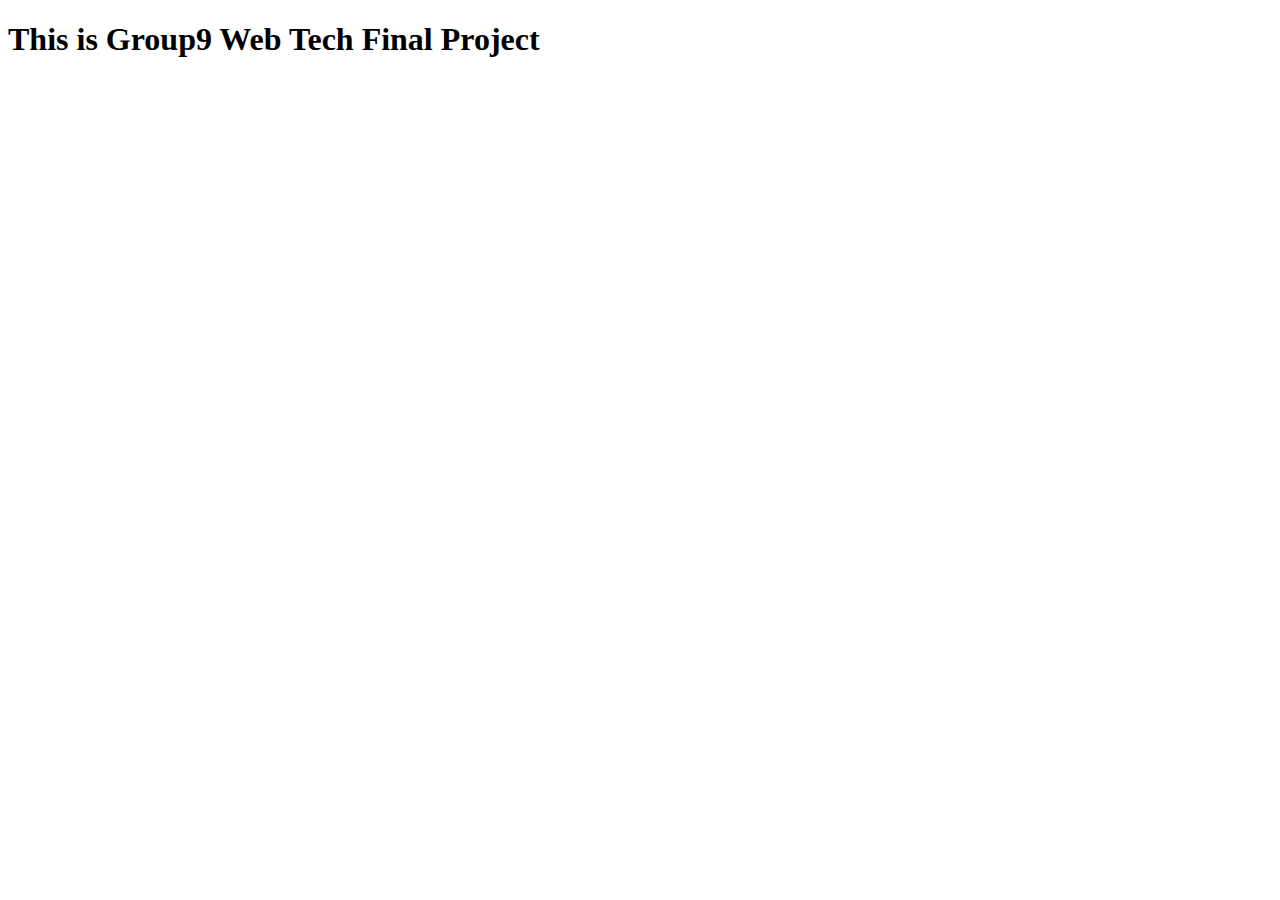
==== index.html @ 88959cd0 "test commit" ====
<!DOCTYPE html>
<html lang="en">
<head>
    <meta charset="UTF-8">
    <meta http-equiv="X-UA-Compatible" content="IE=edge">
    <meta name="viewport" content="width=device-width, initial-scale=1.0">
    <title>Document</title>
</head>
<body>
    <h1>This is Group9 Web Tech Final Project</h1>
</body>
</html>
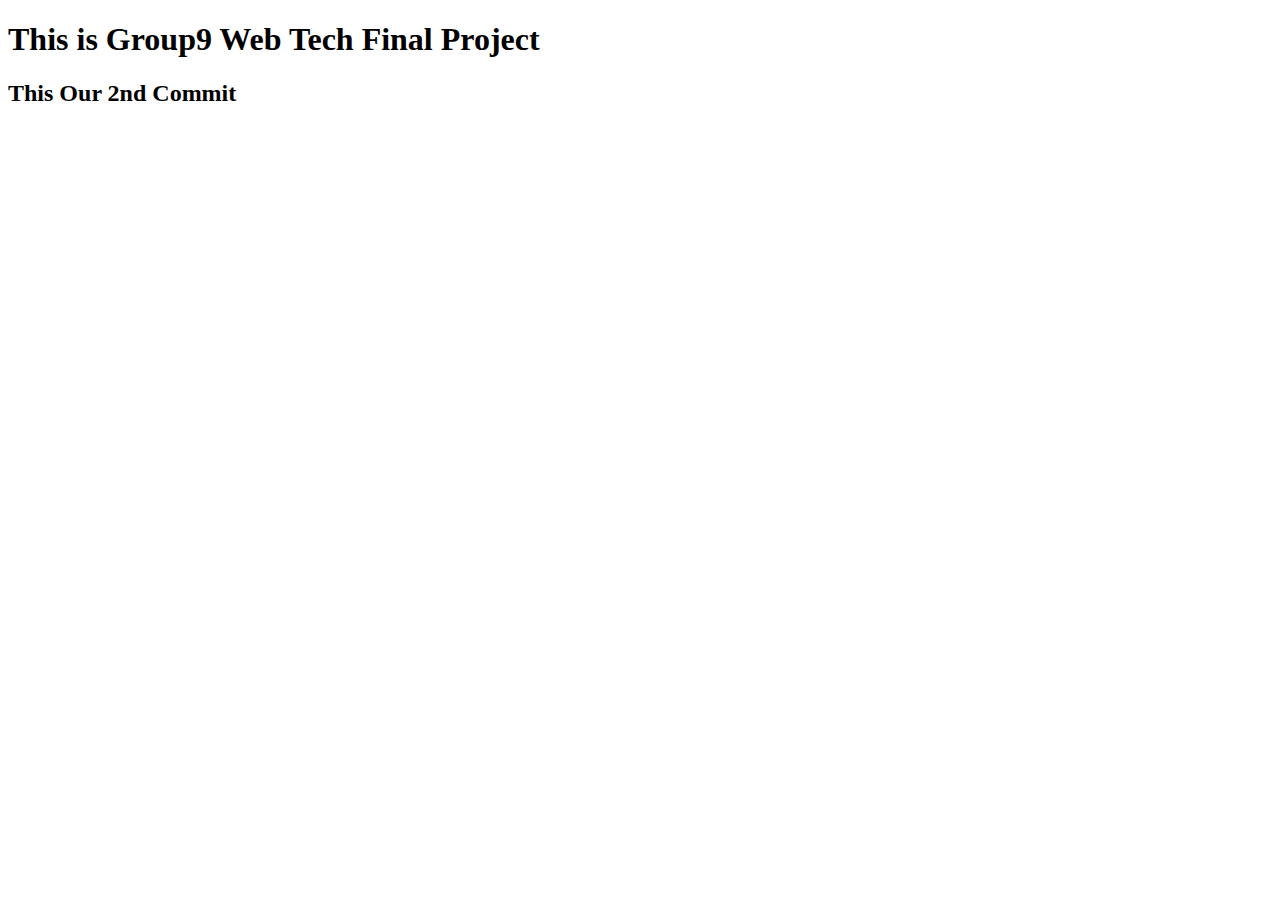
==== commit 55a4fb8f: "2nd commit" ====
--- a/index.html
+++ b/index.html
@@ -8,5 +8,6 @@
 </head>
 <body>
     <h1>This is Group9 Web Tech Final Project</h1>
+    <h2>This Our 2nd Commit</h2>
 </body>
 </html>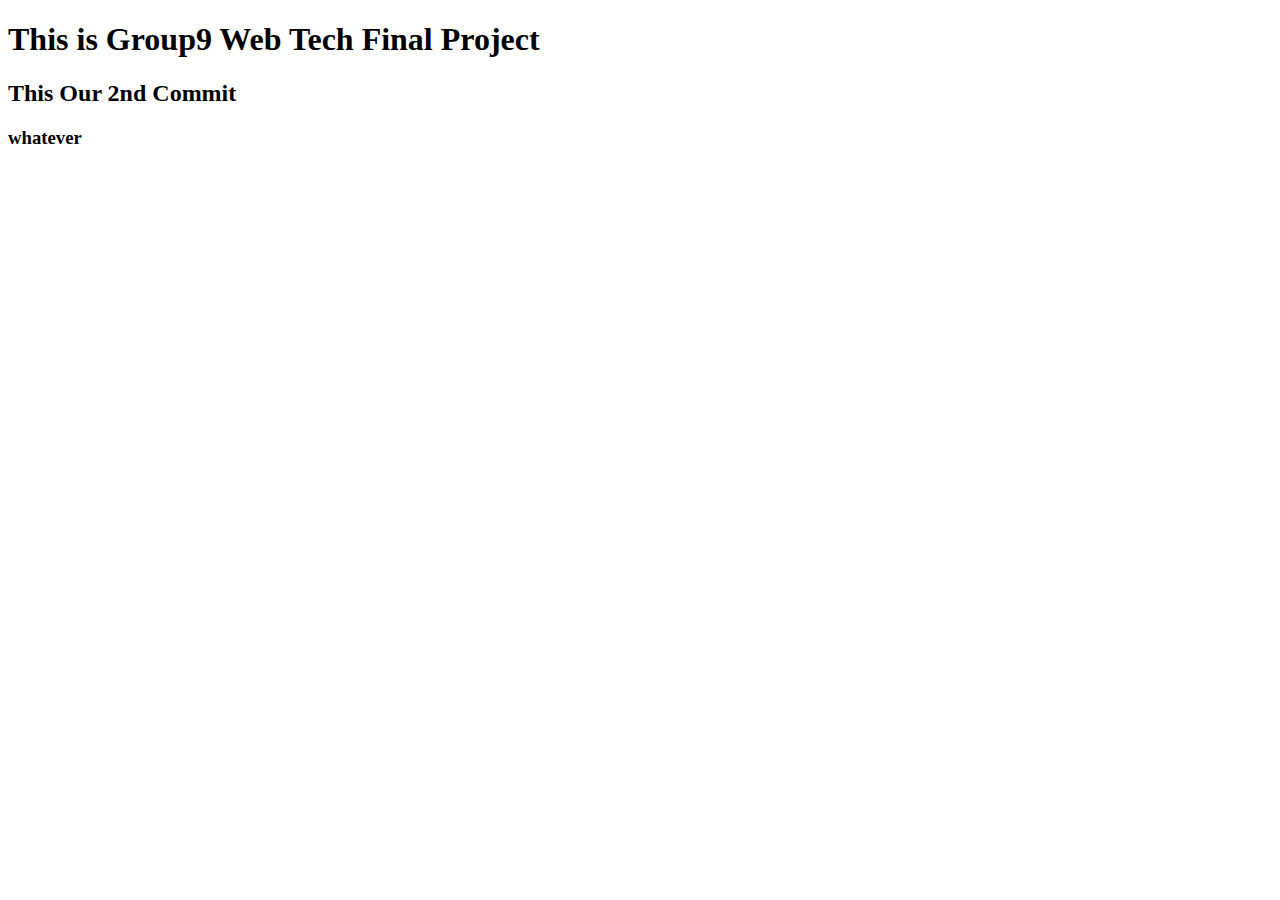
==== commit af01de10: "3rd commit" ====
--- a/index.html
+++ b/index.html
@@ -9,5 +9,6 @@
 <body>
     <h1>This is Group9 Web Tech Final Project</h1>
     <h2>This Our 2nd Commit</h2>
+    <h3>whatever</h3>
 </body>
 </html>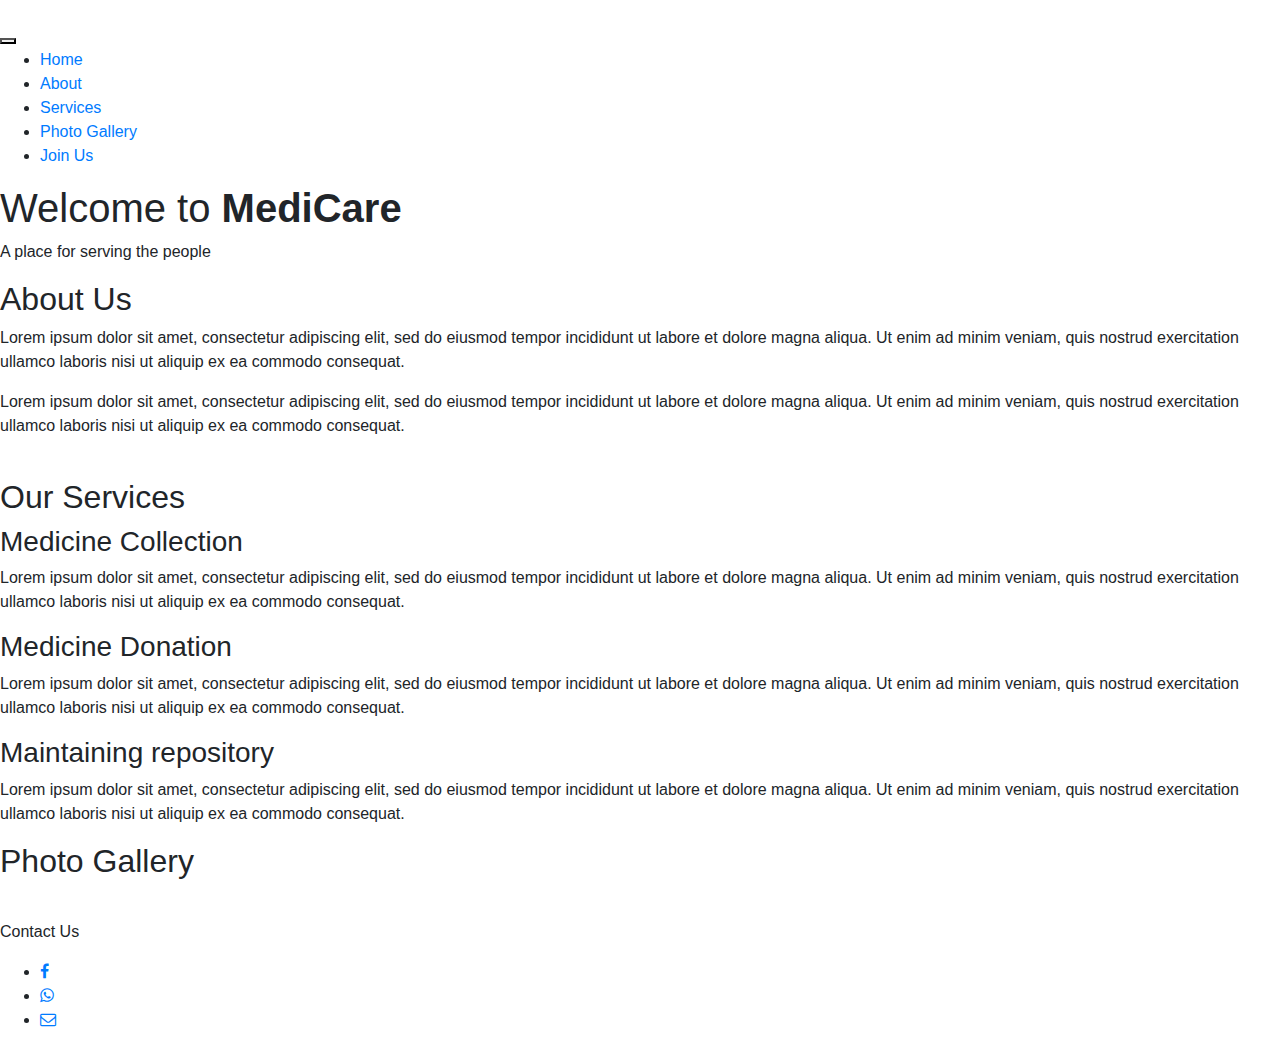
==== commit 8d236592: "Add files via upload" ====
--- a/index.html
+++ b/index.html
@@ -1,14 +1,167 @@
-<!DOCTYPE html>
-<html lang="en">
-<head>
-    <meta charset="UTF-8">
-    <meta http-equiv="X-UA-Compatible" content="IE=edge">
-    <meta name="viewport" content="width=device-width, initial-scale=1.0">
-    <title>Document</title>
-</head>
-<body>
-    <h1>This is Group9 Web Tech Final Project</h1>
-    <h2>This Our 2nd Commit</h2>
-    <h3>whatever</h3>
-</body>
-</html>+<!DOCTYPE html>
+<html lang="en">
+<head>
+    <meta charset="UTF-8">
+    <meta http-equiv="X-UA-Compatible" content="IE=edge">
+    <meta name="viewport" content="width=device-width, initial-scale=1.0">
+    <link rel="stylesheet" href="https://cdnjs.cloudflare.com/ajax/libs/font-awesome/4.7.0/css/font-awesome.min.css">
+    <link rel="stylesheet" href="https://cdn.jsdelivr.net/npm/bootstrap@4.6.1/dist/css/bootstrap.min.css">
+    <link rel="stylesheet" href="https://cdnjs.cloudflare.com/ajax/libs/normalize/7.0.0/normalize.min.css">
+    <link rel="stylesheet" href="https://cdnjs.cloudflare.com/ajax/libs/font-awesome/5.11.2/css/all.css" integrity="sha256-46qynGAkLSFpVbEBog43gvNhfrOj+BmwXdxFgVK/Kvc=" crossorigin="anonymous" />
+    <link rel="stylesheet" href="path/to/font-awesome/css/font-awesome.min.css">
+    <link href="//netdna.bootstrapcdn.com/twitter-bootstrap/2.3.2/css/bootstrap-combined.no-icons.min.css" rel="stylesheet">
+    <link href="//netdna.bootstrapcdn.com/font-awesome/3.2.1/css/font-awesome.css" rel="stylesheet">
+    <link rel="stylesheet" href="https://cdnjs.cloudflare.com/ajax/libs/font-awesome/4.7.0/css/font-awesome.min.css">
+    <link rel="stylesheet" href="styles.css">
+    <title>Document</title>
+</head>
+<body>
+  
+
+    <header>
+            <div class="logo">
+                <img src="image/logos.JPG" alt="">
+            </div>
+            <button class="nav-toggle" aria-label="toggle navigation">
+                <span class="hamburger"></span>
+            </button>
+            <nav class="nav">
+                <ul class="nav__list">
+                    <li class="nav__item"><a href="#" class="nav__link">Home</a></li>
+                    <li class="nav__item"><a href="#about" class="nav__link">About</a></li>
+                    <li class="nav__item"><a href="#services" class="nav__link">Services</a></li>
+                    <li class="nav__item"><a href="#pg" class="nav__link">Photo Gallery</a></li>
+                    <li class="nav__item"><a href="#join" class="nav__link">Join Us</a></li>
+
+                </ul>
+            </nav>
+    </header>
+    <section class="intro" id="home">
+            <h1 class="section__title section__title--intro">
+                Welcome to <strong>MediCare</strong>
+            </h1>
+            <p class="section__subtitle section__subtitle--intro">A place for serving the people</p>
+            
+            <!--<img src="image/logo-modified.png" alt="a logo" class="intro__img">-->
+    </section>
+
+
+    <!-- About us -->
+    <section class="about-us" id="about">
+           <h2 class="section__title section__title--about">About Us</h2>
+           <!--<p class="section__subtitle section__subtitle--about"></p>-->
+           
+           <div class="about-me__body">
+            <p>Lorem ipsum dolor sit amet, consectetur adipiscing elit, sed do eiusmod tempor incididunt ut labore et dolore magna aliqua. Ut enim ad minim veniam, quis nostrud exercitation ullamco laboris nisi ut aliquip ex ea commodo consequat.</p>
+            <p>Lorem ipsum dolor sit amet, consectetur adipiscing elit, sed do eiusmod tempor incididunt ut labore et dolore magna aliqua. Ut enim ad minim veniam, quis nostrud exercitation ullamco laboris nisi ut aliquip ex ea commodo consequat.</p>
+           </div>
+           
+           <img src="image/sa.jpg" alt="" class="about-us__img">
+    </section>
+
+
+
+    <section class="our-services" id="services">
+            <h2 class="section__title section__title--services">Our Services</h2>
+            <div class="services">
+                <div class="service">
+                    <h3>Medicine Collection</h3>
+                    <p>Lorem ipsum dolor sit amet, consectetur adipiscing elit, sed do eiusmod tempor incididunt ut labore et dolore magna aliqua. Ut enim ad minim veniam, quis nostrud exercitation ullamco laboris nisi ut aliquip ex ea commodo consequat.</p>
+                </div> <!-- / service -->
+                
+                <div class="service">
+                    <h3>Medicine Donation</h3>
+                    <p>Lorem ipsum dolor sit amet, consectetur adipiscing elit, sed do eiusmod tempor incididunt ut labore et dolore magna aliqua. Ut enim ad minim veniam, quis nostrud exercitation ullamco laboris nisi ut aliquip ex ea commodo consequat.</p>
+                </div> <!-- / service -->
+                
+                <div class="service">
+                    <h3>Maintaining repository</h3>
+                    <p>Lorem ipsum dolor sit amet, consectetur adipiscing elit, sed do eiusmod tempor incididunt ut labore et dolore magna aliqua. Ut enim ad minim veniam, quis nostrud exercitation ullamco laboris nisi ut aliquip ex ea commodo consequat.</p>
+                </div> <!-- / service -->
+            </div> <!-- / services -->
+    </section>
+
+<!-- Photo Gallery -->
+        <section class="photo-gallery" id="pg">
+            <h2 class="section__title section__title--gallery">Photo Gallery</h2>
+            <p class="section__subtitle"></p>
+            
+            <div class="photo">
+                <!-- photo item 01 -->
+                <a href="#" class="photo__item">
+                    <img src="image/i1.jpg" alt="" class="photo__img">
+                </a>
+                
+                <!-- photo item 02 -->
+                <a href="#" class="photo__item">
+                    <img src="image/i2.jpg" alt="" class="photo__img">
+                </a>
+                
+                <!--photo item 03 -->
+                <a href="#" class="photo__item">
+                    <img src="image/i1.jpg" alt="" class="photo__img">
+                </a>
+                
+                <!-- photo item 04 -->
+                <a href="#" class="photo__item">
+                    <img src="image/i1.jpg" alt="" class="photo__img">
+                </a>
+                
+                <!-- photo item 05 -->
+                <a href="#" class="photo__item">
+                    <img src="image/i2.jpg" alt="" class="photo__img">
+                </a>
+                
+                <!-- photo item 06 -->
+                <a href="#" class="photo__item">
+                    <img src="image/i1.jpg" alt="" class="photo__img">
+                </a>
+                
+               <!-- photo item 07 -->
+                <a href="#" class="photo__item">
+                    <img src="image/i1.jpg" alt="" class="photo__img">
+                </a>
+                
+                <!-- photo item 08 -->
+                <a href="#" class="photo__item">
+                    <img src="image/i2.jpg" alt="" class="photo__img">
+                </a>
+                
+                
+            </div>
+        </section>
+        
+        
+        <!-- Footer -->
+        <footer>
+            <!-- replace with your own email address -->
+            <!--<a href="mailto:servicesm618@gmail.com" class="footer__link">servicesm618@gmail.com</a>-->
+            <p class="footer__link" id="join">Contact Us</p>
+            <ul class="social-list">
+                <li class="social-list__item">
+                    <a class="social-list__link" href="https://www.facebook.com/MediCare-Services-103537492294372">
+                        <i class="fa fa-facebook-f" aria-hidden="true"></i>
+                    </a>
+                </li>
+                <li class="social-list__item">
+                    <a class="social-list__link" href="https://api.whatsapp.com/send?phone=+8801817648233">
+                        <i class="fa fa-whatsapp"></i>
+                    </a>
+                </li>
+                <li class="social-list__item">
+                    <a class="social-list__link" href="mailto:servicesm618@gmail.com">
+                        <i class="fa fa-envelope-o"></i>
+                    </a>
+                </li>
+                
+            </ul>
+        </footer>
+
+
+
+<script src="index.js"></script>
+<script src="https://cdn.jsdelivr.net/npm/jquery@3.5.1/dist/jquery.slim.min.js"></script>
+<script src="https://cdn.jsdelivr.net/npm/popper.js@1.16.1/dist/umd/popper.min.js"></script>
+<script src="https://cdn.jsdelivr.net/npm/bootstrap@4.6.1/dist/js/bootstrap.bundle.min.js"></script>
+
+</body>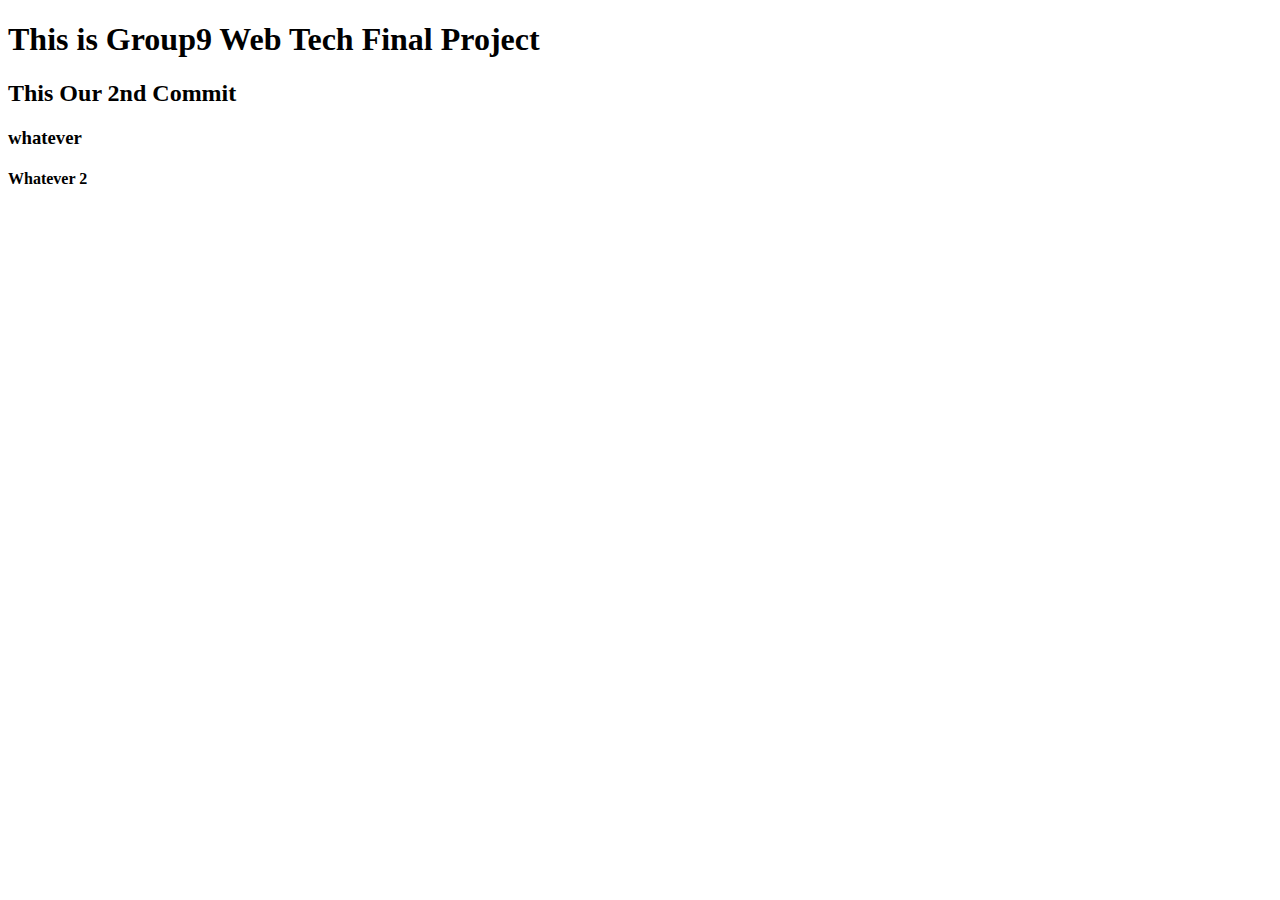
==== commit 87839193: "commit" ====
--- a/index.html
+++ b/index.html
@@ -1,167 +1,15 @@
-<!DOCTYPE html>
-<html lang="en">
-<head>
-    <meta charset="UTF-8">
-    <meta http-equiv="X-UA-Compatible" content="IE=edge">
-    <meta name="viewport" content="width=device-width, initial-scale=1.0">
-    <link rel="stylesheet" href="https://cdnjs.cloudflare.com/ajax/libs/font-awesome/4.7.0/css/font-awesome.min.css">
-    <link rel="stylesheet" href="https://cdn.jsdelivr.net/npm/bootstrap@4.6.1/dist/css/bootstrap.min.css">
-    <link rel="stylesheet" href="https://cdnjs.cloudflare.com/ajax/libs/normalize/7.0.0/normalize.min.css">
-    <link rel="stylesheet" href="https://cdnjs.cloudflare.com/ajax/libs/font-awesome/5.11.2/css/all.css" integrity="sha256-46qynGAkLSFpVbEBog43gvNhfrOj+BmwXdxFgVK/Kvc=" crossorigin="anonymous" />
-    <link rel="stylesheet" href="path/to/font-awesome/css/font-awesome.min.css">
-    <link href="//netdna.bootstrapcdn.com/twitter-bootstrap/2.3.2/css/bootstrap-combined.no-icons.min.css" rel="stylesheet">
-    <link href="//netdna.bootstrapcdn.com/font-awesome/3.2.1/css/font-awesome.css" rel="stylesheet">
-    <link rel="stylesheet" href="https://cdnjs.cloudflare.com/ajax/libs/font-awesome/4.7.0/css/font-awesome.min.css">
-    <link rel="stylesheet" href="styles.css">
-    <title>Document</title>
-</head>
-<body>
-  
-
-    <header>
-            <div class="logo">
-                <img src="image/logos.JPG" alt="">
-            </div>
-            <button class="nav-toggle" aria-label="toggle navigation">
-                <span class="hamburger"></span>
-            </button>
-            <nav class="nav">
-                <ul class="nav__list">
-                    <li class="nav__item"><a href="#" class="nav__link">Home</a></li>
-                    <li class="nav__item"><a href="#about" class="nav__link">About</a></li>
-                    <li class="nav__item"><a href="#services" class="nav__link">Services</a></li>
-                    <li class="nav__item"><a href="#pg" class="nav__link">Photo Gallery</a></li>
-                    <li class="nav__item"><a href="#join" class="nav__link">Join Us</a></li>
-
-                </ul>
-            </nav>
-    </header>
-    <section class="intro" id="home">
-            <h1 class="section__title section__title--intro">
-                Welcome to <strong>MediCare</strong>
-            </h1>
-            <p class="section__subtitle section__subtitle--intro">A place for serving the people</p>
-            
-            <!--<img src="image/logo-modified.png" alt="a logo" class="intro__img">-->
-    </section>
-
-
-    <!-- About us -->
-    <section class="about-us" id="about">
-           <h2 class="section__title section__title--about">About Us</h2>
-           <!--<p class="section__subtitle section__subtitle--about"></p>-->
-           
-           <div class="about-me__body">
-            <p>Lorem ipsum dolor sit amet, consectetur adipiscing elit, sed do eiusmod tempor incididunt ut labore et dolore magna aliqua. Ut enim ad minim veniam, quis nostrud exercitation ullamco laboris nisi ut aliquip ex ea commodo consequat.</p>
-            <p>Lorem ipsum dolor sit amet, consectetur adipiscing elit, sed do eiusmod tempor incididunt ut labore et dolore magna aliqua. Ut enim ad minim veniam, quis nostrud exercitation ullamco laboris nisi ut aliquip ex ea commodo consequat.</p>
-           </div>
-           
-           <img src="image/sa.jpg" alt="" class="about-us__img">
-    </section>
-
-
-
-    <section class="our-services" id="services">
-            <h2 class="section__title section__title--services">Our Services</h2>
-            <div class="services">
-                <div class="service">
-                    <h3>Medicine Collection</h3>
-                    <p>Lorem ipsum dolor sit amet, consectetur adipiscing elit, sed do eiusmod tempor incididunt ut labore et dolore magna aliqua. Ut enim ad minim veniam, quis nostrud exercitation ullamco laboris nisi ut aliquip ex ea commodo consequat.</p>
-                </div> <!-- / service -->
-                
-                <div class="service">
-                    <h3>Medicine Donation</h3>
-                    <p>Lorem ipsum dolor sit amet, consectetur adipiscing elit, sed do eiusmod tempor incididunt ut labore et dolore magna aliqua. Ut enim ad minim veniam, quis nostrud exercitation ullamco laboris nisi ut aliquip ex ea commodo consequat.</p>
-                </div> <!-- / service -->
-                
-                <div class="service">
-                    <h3>Maintaining repository</h3>
-                    <p>Lorem ipsum dolor sit amet, consectetur adipiscing elit, sed do eiusmod tempor incididunt ut labore et dolore magna aliqua. Ut enim ad minim veniam, quis nostrud exercitation ullamco laboris nisi ut aliquip ex ea commodo consequat.</p>
-                </div> <!-- / service -->
-            </div> <!-- / services -->
-    </section>
-
-<!-- Photo Gallery -->
-        <section class="photo-gallery" id="pg">
-            <h2 class="section__title section__title--gallery">Photo Gallery</h2>
-            <p class="section__subtitle"></p>
-            
-            <div class="photo">
-                <!-- photo item 01 -->
-                <a href="#" class="photo__item">
-                    <img src="image/i1.jpg" alt="" class="photo__img">
-                </a>
-                
-                <!-- photo item 02 -->
-                <a href="#" class="photo__item">
-                    <img src="image/i2.jpg" alt="" class="photo__img">
-                </a>
-                
-                <!--photo item 03 -->
-                <a href="#" class="photo__item">
-                    <img src="image/i1.jpg" alt="" class="photo__img">
-                </a>
-                
-                <!-- photo item 04 -->
-                <a href="#" class="photo__item">
-                    <img src="image/i1.jpg" alt="" class="photo__img">
-                </a>
-                
-                <!-- photo item 05 -->
-                <a href="#" class="photo__item">
-                    <img src="image/i2.jpg" alt="" class="photo__img">
-                </a>
-                
-                <!-- photo item 06 -->
-                <a href="#" class="photo__item">
-                    <img src="image/i1.jpg" alt="" class="photo__img">
-                </a>
-                
-               <!-- photo item 07 -->
-                <a href="#" class="photo__item">
-                    <img src="image/i1.jpg" alt="" class="photo__img">
-                </a>
-                
-                <!-- photo item 08 -->
-                <a href="#" class="photo__item">
-                    <img src="image/i2.jpg" alt="" class="photo__img">
-                </a>
-                
-                
-            </div>
-        </section>
-        
-        
-        <!-- Footer -->
-        <footer>
-            <!-- replace with your own email address -->
-            <!--<a href="mailto:servicesm618@gmail.com" class="footer__link">servicesm618@gmail.com</a>-->
-            <p class="footer__link" id="join">Contact Us</p>
-            <ul class="social-list">
-                <li class="social-list__item">
-                    <a class="social-list__link" href="https://www.facebook.com/MediCare-Services-103537492294372">
-                        <i class="fa fa-facebook-f" aria-hidden="true"></i>
-                    </a>
-                </li>
-                <li class="social-list__item">
-                    <a class="social-list__link" href="https://api.whatsapp.com/send?phone=+8801817648233">
-                        <i class="fa fa-whatsapp"></i>
-                    </a>
-                </li>
-                <li class="social-list__item">
-                    <a class="social-list__link" href="mailto:servicesm618@gmail.com">
-                        <i class="fa fa-envelope-o"></i>
-                    </a>
-                </li>
-                
-            </ul>
-        </footer>
-
-
-
-<script src="index.js"></script>
-<script src="https://cdn.jsdelivr.net/npm/jquery@3.5.1/dist/jquery.slim.min.js"></script>
-<script src="https://cdn.jsdelivr.net/npm/popper.js@1.16.1/dist/umd/popper.min.js"></script>
-<script src="https://cdn.jsdelivr.net/npm/bootstrap@4.6.1/dist/js/bootstrap.bundle.min.js"></script>
-
-</body>+<!DOCTYPE html>
+<html lang="en">
+<head>
+    <meta charset="UTF-8">
+    <meta http-equiv="X-UA-Compatible" content="IE=edge">
+    <meta name="viewport" content="width=device-width, initial-scale=1.0">
+    <title>Document</title>
+</head>
+<body>
+    <h1>This is Group9 Web Tech Final Project</h1>
+    <h2>This Our 2nd Commit</h2>
+    <h3>whatever</h3>
+    <h4>Whatever 2</h4>
+</body>
+</html>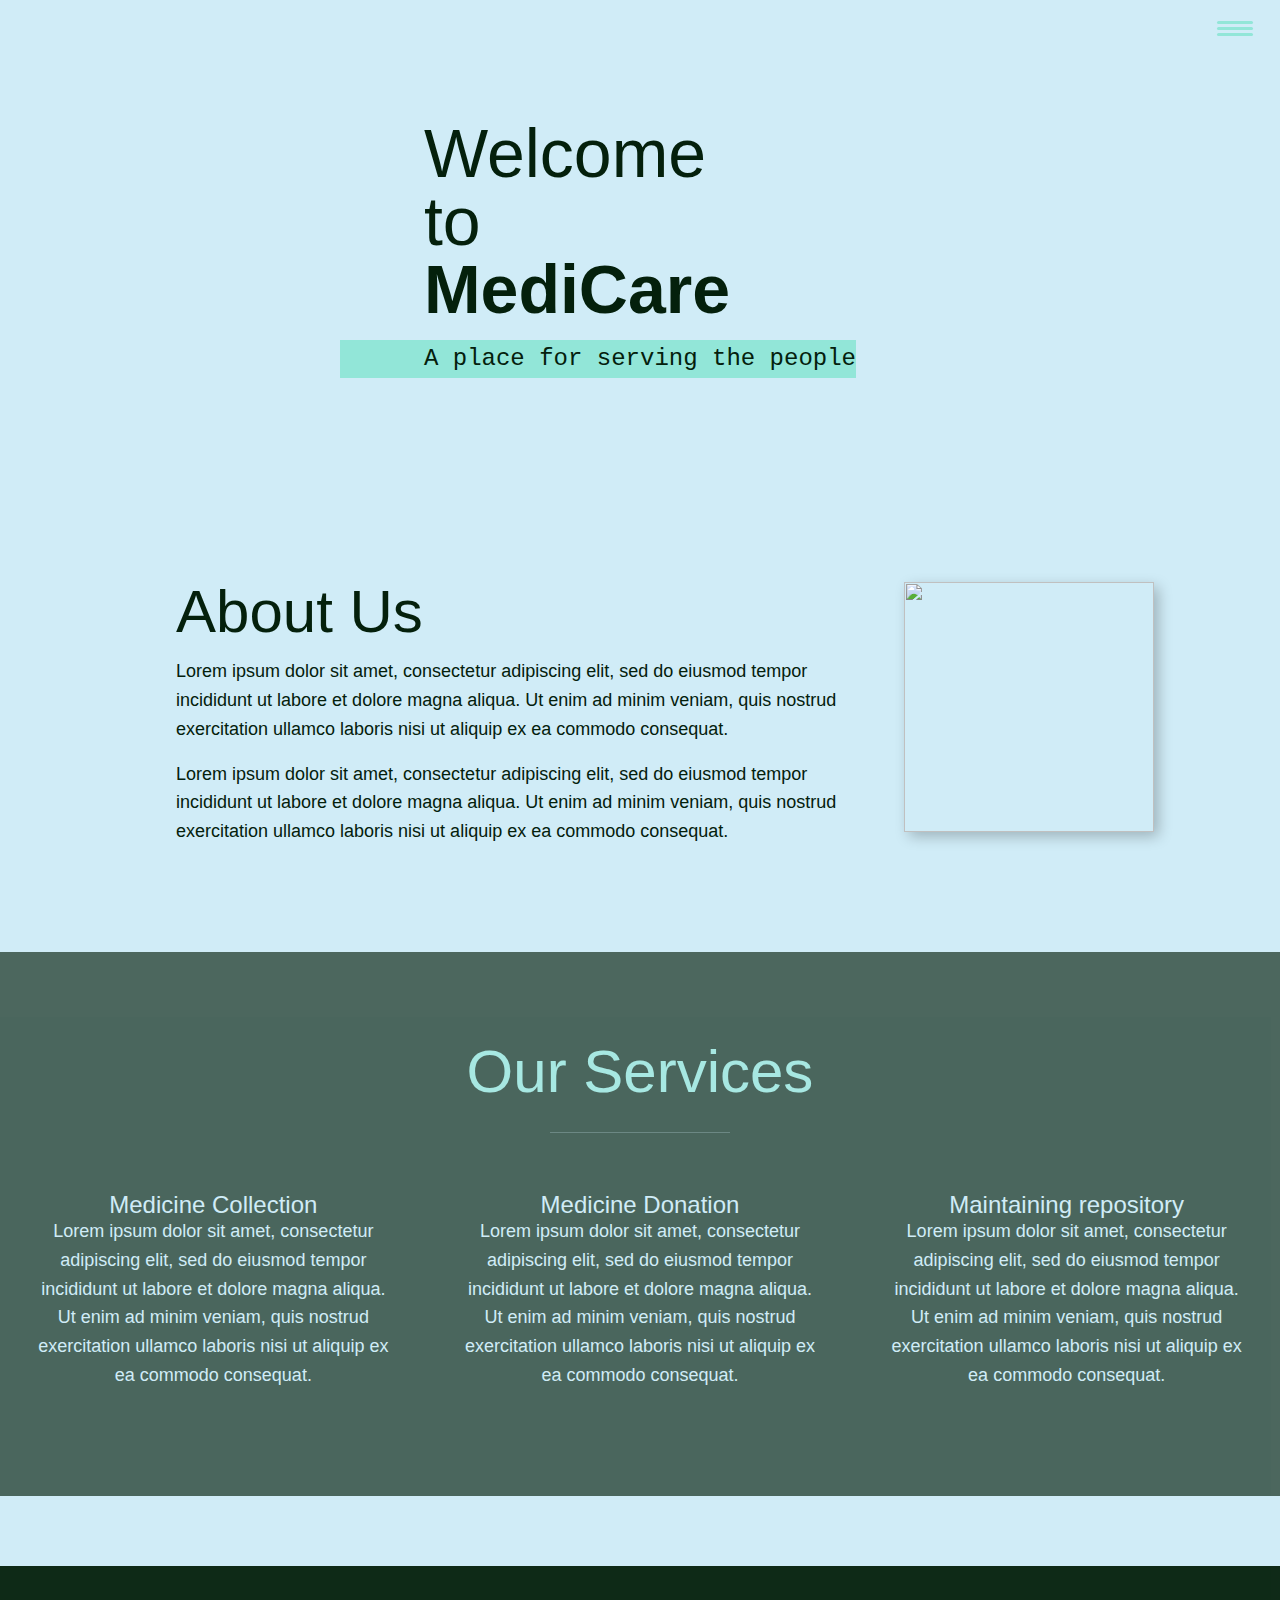
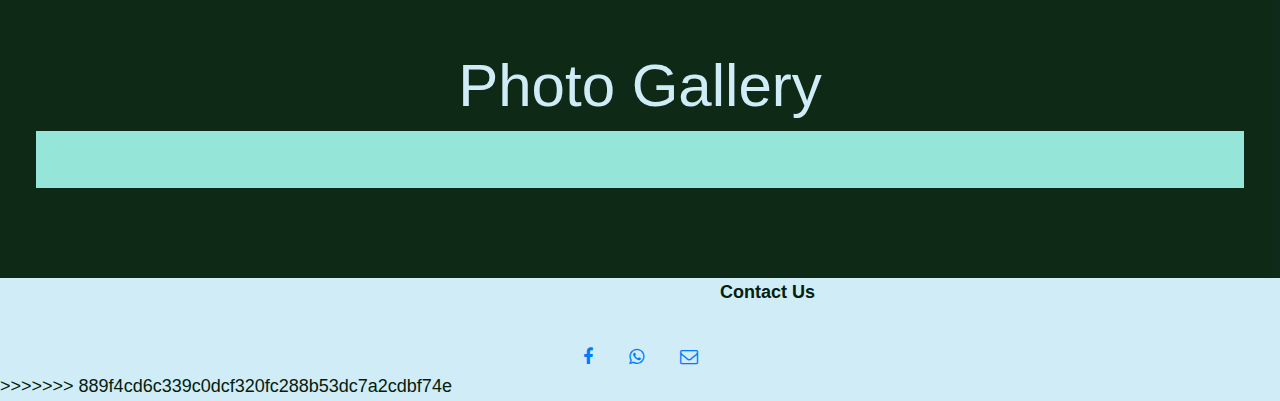
==== commit d4c525a8: "Merge branch 'master' of https://github.com/Taneir/Web_Final_Project_G9" ====
--- a/index.html
+++ b/index.html
@@ -1,15 +1,169 @@
+
 <!DOCTYPE html>
 <html lang="en">
 <head>
     <meta charset="UTF-8">
     <meta http-equiv="X-UA-Compatible" content="IE=edge">
     <meta name="viewport" content="width=device-width, initial-scale=1.0">
+    <link rel="stylesheet" href="https://cdnjs.cloudflare.com/ajax/libs/font-awesome/4.7.0/css/font-awesome.min.css">
+    <link rel="stylesheet" href="https://cdn.jsdelivr.net/npm/bootstrap@4.6.1/dist/css/bootstrap.min.css">
+    <link rel="stylesheet" href="https://cdnjs.cloudflare.com/ajax/libs/normalize/7.0.0/normalize.min.css">
+    <link rel="stylesheet" href="https://cdnjs.cloudflare.com/ajax/libs/font-awesome/5.11.2/css/all.css" integrity="sha256-46qynGAkLSFpVbEBog43gvNhfrOj+BmwXdxFgVK/Kvc=" crossorigin="anonymous" />
+    <link rel="stylesheet" href="path/to/font-awesome/css/font-awesome.min.css">
+    <link href="//netdna.bootstrapcdn.com/twitter-bootstrap/2.3.2/css/bootstrap-combined.no-icons.min.css" rel="stylesheet">
+    <link href="//netdna.bootstrapcdn.com/font-awesome/3.2.1/css/font-awesome.css" rel="stylesheet">
+    <link rel="stylesheet" href="https://cdnjs.cloudflare.com/ajax/libs/font-awesome/4.7.0/css/font-awesome.min.css">
+    <link rel="stylesheet" href="styles.css">
     <title>Document</title>
 </head>
 <body>
-    <h1>This is Group9 Web Tech Final Project</h1>
-    <h2>This Our 2nd Commit</h2>
-    <h3>whatever</h3>
-    <h4>Whatever 2</h4>
+  
+
+    <header>
+            <div class="logo">
+                <img src="image/logos.JPG" alt="">
+            </div>
+            <button class="nav-toggle" aria-label="toggle navigation">
+                <span class="hamburger"></span>
+            </button>
+            <nav class="nav">
+                <ul class="nav__list">
+                    <li class="nav__item"><a href="#" class="nav__link">Home</a></li>
+                    <li class="nav__item"><a href="#about" class="nav__link">About</a></li>
+                    <li class="nav__item"><a href="#services" class="nav__link">Services</a></li>
+                    <li class="nav__item"><a href="#pg" class="nav__link">Photo Gallery</a></li>
+                    <li class="nav__item"><a href="#join" class="nav__link">Join Us</a></li>
+
+                </ul>
+            </nav>
+    </header>
+    <section class="intro" id="home">
+            <h1 class="section__title section__title--intro">
+                Welcome to <strong>MediCare</strong>
+            </h1>
+            <p class="section__subtitle section__subtitle--intro">A place for serving the people</p>
+            
+            <!--<img src="image/logo-modified.png" alt="a logo" class="intro__img">-->
+    </section>
+
+
+    <!-- About us -->
+    <section class="about-us" id="about">
+           <h2 class="section__title section__title--about">About Us</h2>
+           <!--<p class="section__subtitle section__subtitle--about"></p>-->
+           
+           <div class="about-me__body">
+            <p>Lorem ipsum dolor sit amet, consectetur adipiscing elit, sed do eiusmod tempor incididunt ut labore et dolore magna aliqua. Ut enim ad minim veniam, quis nostrud exercitation ullamco laboris nisi ut aliquip ex ea commodo consequat.</p>
+            <p>Lorem ipsum dolor sit amet, consectetur adipiscing elit, sed do eiusmod tempor incididunt ut labore et dolore magna aliqua. Ut enim ad minim veniam, quis nostrud exercitation ullamco laboris nisi ut aliquip ex ea commodo consequat.</p>
+           </div>
+           
+           <img src="image/sa.jpg" alt="" class="about-us__img">
+    </section>
+
+
+
+    <section class="our-services" id="services">
+            <h2 class="section__title section__title--services">Our Services</h2>
+            <div class="services">
+                <div class="service">
+                    <h3>Medicine Collection</h3>
+                    <p>Lorem ipsum dolor sit amet, consectetur adipiscing elit, sed do eiusmod tempor incididunt ut labore et dolore magna aliqua. Ut enim ad minim veniam, quis nostrud exercitation ullamco laboris nisi ut aliquip ex ea commodo consequat.</p>
+                </div> <!-- / service -->
+                
+                <div class="service">
+                    <h3>Medicine Donation</h3>
+                    <p>Lorem ipsum dolor sit amet, consectetur adipiscing elit, sed do eiusmod tempor incididunt ut labore et dolore magna aliqua. Ut enim ad minim veniam, quis nostrud exercitation ullamco laboris nisi ut aliquip ex ea commodo consequat.</p>
+                </div> <!-- / service -->
+                
+                <div class="service">
+                    <h3>Maintaining repository</h3>
+                    <p>Lorem ipsum dolor sit amet, consectetur adipiscing elit, sed do eiusmod tempor incididunt ut labore et dolore magna aliqua. Ut enim ad minim veniam, quis nostrud exercitation ullamco laboris nisi ut aliquip ex ea commodo consequat.</p>
+                </div> <!-- / service -->
+            </div> <!-- / services -->
+    </section>
+
+<!-- Photo Gallery -->
+        <section class="photo-gallery" id="pg">
+            <h2 class="section__title section__title--gallery">Photo Gallery</h2>
+            <p class="section__subtitle"></p>
+            
+            <div class="photo">
+                <!-- photo item 01 -->
+                <a href="#" class="photo__item">
+                    <img src="image/i1.jpg" alt="" class="photo__img">
+                </a>
+                
+                <!-- photo item 02 -->
+                <a href="#" class="photo__item">
+                    <img src="image/i2.jpg" alt="" class="photo__img">
+                </a>
+                
+                <!--photo item 03 -->
+                <a href="#" class="photo__item">
+                    <img src="image/i1.jpg" alt="" class="photo__img">
+                </a>
+                
+                <!-- photo item 04 -->
+                <a href="#" class="photo__item">
+                    <img src="image/i1.jpg" alt="" class="photo__img">
+                </a>
+                
+                <!-- photo item 05 -->
+                <a href="#" class="photo__item">
+                    <img src="image/i2.jpg" alt="" class="photo__img">
+                </a>
+                
+                <!-- photo item 06 -->
+                <a href="#" class="photo__item">
+                    <img src="image/i1.jpg" alt="" class="photo__img">
+                </a>
+                
+               <!-- photo item 07 -->
+                <a href="#" class="photo__item">
+                    <img src="image/i1.jpg" alt="" class="photo__img">
+                </a>
+                
+                <!-- photo item 08 -->
+                <a href="#" class="photo__item">
+                    <img src="image/i2.jpg" alt="" class="photo__img">
+                </a>
+                
+                
+            </div>
+        </section>
+        
+        
+        <!-- Footer -->
+        <footer>
+            <!-- replace with your own email address -->
+            <!--<a href="mailto:servicesm618@gmail.com" class="footer__link">servicesm618@gmail.com</a>-->
+            <p class="footer__link" id="join">Contact Us</p>
+            <ul class="social-list">
+                <li class="social-list__item">
+                    <a class="social-list__link" href="https://www.facebook.com/MediCare-Services-103537492294372">
+                        <i class="fa fa-facebook-f" aria-hidden="true"></i>
+                    </a>
+                </li>
+                <li class="social-list__item">
+                    <a class="social-list__link" href="https://api.whatsapp.com/send?phone=+8801817648233">
+                        <i class="fa fa-whatsapp"></i>
+                    </a>
+                </li>
+                <li class="social-list__item">
+                    <a class="social-list__link" href="mailto:servicesm618@gmail.com">
+                        <i class="fa fa-envelope-o"></i>
+                    </a>
+                </li>
+                
+            </ul>
+        </footer>
+
+
+
+<script src="index.js"></script>
+<script src="https://cdn.jsdelivr.net/npm/jquery@3.5.1/dist/jquery.slim.min.js"></script>
+<script src="https://cdn.jsdelivr.net/npm/popper.js@1.16.1/dist/umd/popper.min.js"></script>
+<script src="https://cdn.jsdelivr.net/npm/bootstrap@4.6.1/dist/js/bootstrap.bundle.min.js"></script>
+
 </body>
-</html>+>>>>>>> 889f4cd6c339c0dcf320fc288b53dc7a2cdbf74e
--- a/styles.css
+++ b/styles.css
@@ -0,0 +1,425 @@
+*,
+*::before,
+*::after {
+    box-sizing: border-box;
+}
+
+/* Custom Properties, update these for your own design*/
+
+:root {
+    --ff-primary: 'Source Sans Pro', sans-serif;
+    --ff-secondary: 'Source Code Pro', monospace;
+    
+    --fw-reg: 300;
+    --fw-bold: 900;
+    
+    --clr-light: rgb(208, 236, 247);
+    --clr-dark: #04200c;
+    --clr-accent: #92e6d8;
+    
+    --fs-h1: 3rem;
+    --fs-h2: 2.25rem;
+    --fs-h3: 1.25rem;
+    --fs-body: 1rem;
+    --bs: 0.25em 0.25em 0.75em rgba(0,0,0,.25);
+}
+
+
+@media (min-width: 800px) {
+    :root {
+        --fs-h1: 4.25rem;
+        --fs-h2: 3.75rem;
+        --fs-h3: 1.5rem;
+        --fs-body: 1.125rem;
+    }
+}
+/* General styles */
+
+html {
+    scroll-behavior: smooth;
+}
+
+body {
+    background: var(--clr-light);
+    color: var(--clr-dark);
+    margin: 0;
+    font-family: var(--ff-primary);
+    font-size: var(--fs-body);
+    line-height: 1.6;
+}
+strong { font-weight: var(--fw-bold) }
+
+image {
+    display: block;
+    max-width: 100%;
+}
+section {
+    padding: 5em 2em;
+}
+:focus {
+    outline: 3px solid var(--clr-accent);
+    outline-offset: 3px;
+}
+
+/* Typography */
+
+h1,
+h2,
+h3 {
+    line-height: 1.0;
+    margin: 0;
+}
+
+h1 { font-size: var(--fs-h1) }
+h2 { font-size: var(--fs-h2) }
+h3 { font-size: var(--fs-h3) }
+
+.section__title {
+    margin-bottom: .25em;
+}
+
+.section__title--intro {
+    font-weight: var(--fw-reg);
+}
+
+.section__title--intro strong {
+    display: block;
+}
+
+.section__subtitle {
+    margin: 0;
+    font-size: var(--fs-h3);
+}
+.section__subtitle--gallery {
+    color: var(--clr-accent);
+    font-weight: var(--fw-bold);
+    margin-bottom: 2em;
+}
+
+.section__subtitle--intro,
+.section__subtitle--about {
+    background: var(--clr-accent);
+    font-family: var(--ff-secondary);
+    margin-bottom: 1em;
+}
+/* header */
+
+nav { display: none; }
+
+.logo {
+    max-width: 100px;
+}
+
+.nav {
+    position: fixed;
+    background: var(--clr-dark);
+    color: var(--clr-light);
+    top: 0;
+    bottom: 0;
+    left: 0;
+    right: 0;
+    z-index: 100;
+    
+    
+    transition: transform 250ms cubic-bezier(.5, 0, .5, 1);
+    /*align-items: center;*/
+    justify-content: center;
+    transform: translateX(100%);
+}
+
+.nav__list {
+    list-style: none;
+    display: flex;
+    height: 100%;
+    flex-direction: column;
+    justify-content: space-evenly;
+    align-content: center;
+    align-items: center;
+    margin: 0;
+    padding: 0;
+}
+.nav__item{
+    align-content: center;
+}
+.nav__link {
+    align-self: center;
+    color: inherit;
+    font-weight: var(--fw-bold);
+    font-size: var(--fs-h3);
+    text-decoration: none;
+}
+
+.nav__link:hover {
+    color: var(--clr-accent);
+}
+
+.nav-toggle {
+    padding: .5em;
+    background: transparent;
+    border: 0;
+    cursor: pointer;
+    position: absolute;
+    right: 1em;
+    top: 1em;
+    z-index: 1000;
+}
+.nav-open .nav {
+    transform: translateX(0);
+}
+.nav-open .nav-toggle {
+    position: fixed;
+}
+
+.nav-open .hamburger {
+    transform: rotate(.625turn);
+}
+
+.nav-open .hamburger::before {
+    transform: rotate(90deg) translateX(-6px);
+}
+
+.nav-open .hamburger::after {
+    opacity: 0;
+}
+
+.hamburger {
+    display: block;
+    position: relative;
+}
+
+.hamburger,
+.hamburger::before,
+.hamburger::after {
+    background: var(--clr-accent);
+    width: 2em;
+    height: 3px;
+    border-radius: 1em;
+    transition: transform 250ms ease-in-out;
+}
+
+
+.hamburger::before,
+.hamburger::after {
+    content: '';
+    position: absolute;
+    left: 0;
+    right: 0;
+}
+
+.hamburger::before { top: 6px; }
+.hamburger::after { bottom: 6px; }
+
+/*  Intro section  */
+
+.intro {
+    position: relative;
+}
+
+.intro__img {
+    box-shadow: var(--bs);
+    margin-right: 5px;
+    width: 100px;
+}
+
+.section__subtitle--intro {
+    display: inline-block;
+}
+
+@media (min-width: 500px) {
+    .intro {
+        display: grid;
+        width: min-content;
+        margin: 0 auto;
+        grid-column-gap: 1em;
+        grid-template-areas: 
+            "img title"
+            "img subtitle";
+        grid-template-columns: min-content max-content;
+    }
+    
+    .intro__img {
+        width: 100px;
+        grid-area: img;
+        min-width: 10px;
+        position: relative;
+        z-index: 10;
+    }    
+    
+    .section__subtitle--intro {
+        align-self: start;
+        grid-column: -1 / 1;
+        grid-row: 2;
+        text-align: right;
+        position: relative;
+        left: -3.5em;
+        width: calc(100% + 3.5em);
+    }
+}
+.our-services {
+    background-color: var(--clr-dark);
+    opacity: 0.65;
+    /*background-image: url(../img/services-bg.jpg);*/
+    background-size: cover;
+    /* background-blend-mode: multiply; */
+    color: var(--clr-light);
+    text-align: center;
+}
+
+.section__title--services {
+    color: var(--clr-accent);
+    position: relative;
+}
+
+.section__title--services::after {
+    content: '';
+    display: block;
+    width: 3em;
+    height: 1px;
+    margin: 0.5em auto 1em;
+    background: var(--clr-light);
+    opacity: 0.25;
+}
+.services{
+    max-width: device-width;
+}
+.service {
+    max-width: 500px;
+    margin: 0 auto;
+}
+
+@media (min-width: 500px) {
+    .services {
+        display: flex;
+        max-width: 1000 px;
+        margin-left: auto;
+        margin-right: auto;
+    }
+    
+    .service + .service {
+        margin-left: 4em;
+    }
+}
+.about-us {
+    max-width: 1000px;
+    margin: 0 auto;
+}
+
+.about-us__img {
+    box-shadow: var(--bs);
+    height: 250px;
+    width: 250px;
+}
+
+@media (min-width: 500px) {
+    .about-us {
+        display: grid;
+        grid-template-columns: 1fr 200px;
+        grid-template-areas: 
+            "title img"
+            /*"subtitle img"*/
+            "text img";
+        grid-column-gap: 2em;
+    }
+    
+    .section__title--about {
+        grid-area: title;
+    }
+    
+/*.section__subtitle--about {
+        grid-column: 1 / -1;
+        grid-row: 2;
+        position: relative;
+        left: -1em;
+        width: calc(100% + 2em);
+        padding-left: 1em;
+        padding-right: calc(200px + 4em);
+    }*/
+    
+    .about-us__img {
+        grid-area: img;
+        position: relative;
+        z-index: 2;
+    }
+}
+/* Photo Gallery */
+
+.photo-gallery {
+    max-width: device-width;
+    margin-top: 70px;
+    background-color: var(--clr-dark);
+    opacity: 0.95;
+    color: var(--clr-light);
+    text-align: center;    
+}
+
+.photo {
+    display: grid;
+    grid-template-columns: repeat(auto-fit, minmax(300px, 1fr));
+}
+
+.photo__item {
+    background: var(--clr-accent);
+    overflow: hidden;
+}
+
+.photo__img {
+    transition: 
+        transform 750ms cubic-bezier(.5, 0, .5, 1),
+        opacity 250ms linear;
+}
+
+.photo__item:focus {
+    position: relative;
+    z-index: 2;
+}
+
+.photo__img:hover,
+.photo__item:focus .photo__img {
+    transform: scale(1.2);
+    opacity: .5;
+}
+.footer {
+    background: #111;
+    color: var(--clr-accent);
+    text-align: center;
+    padding: 2.5em 0;
+    font-size: var(--fs-h3);
+
+}
+
+.footer a { 
+    color: inherit;
+    text-decoration: none;
+}
+
+.footer__link {
+    position: relative;
+    padding-left: 720px;
+    font-weight: var(--fw-bold);
+}
+
+.footer__link:hover,
+.social-list__link:hover {
+    opacity: .7;
+}
+
+.footer__link:hover {
+    text-decoration: underline;
+}
+
+.social-list {
+    list-style: none;
+    display: flex;
+    justify-content: center;
+    margin: 2em 0 0;
+    padding: 0;
+}
+
+.social-list__item {
+    margin: 0 .5em;
+}
+
+.social-list__link {
+    padding: .5em;
+}
+
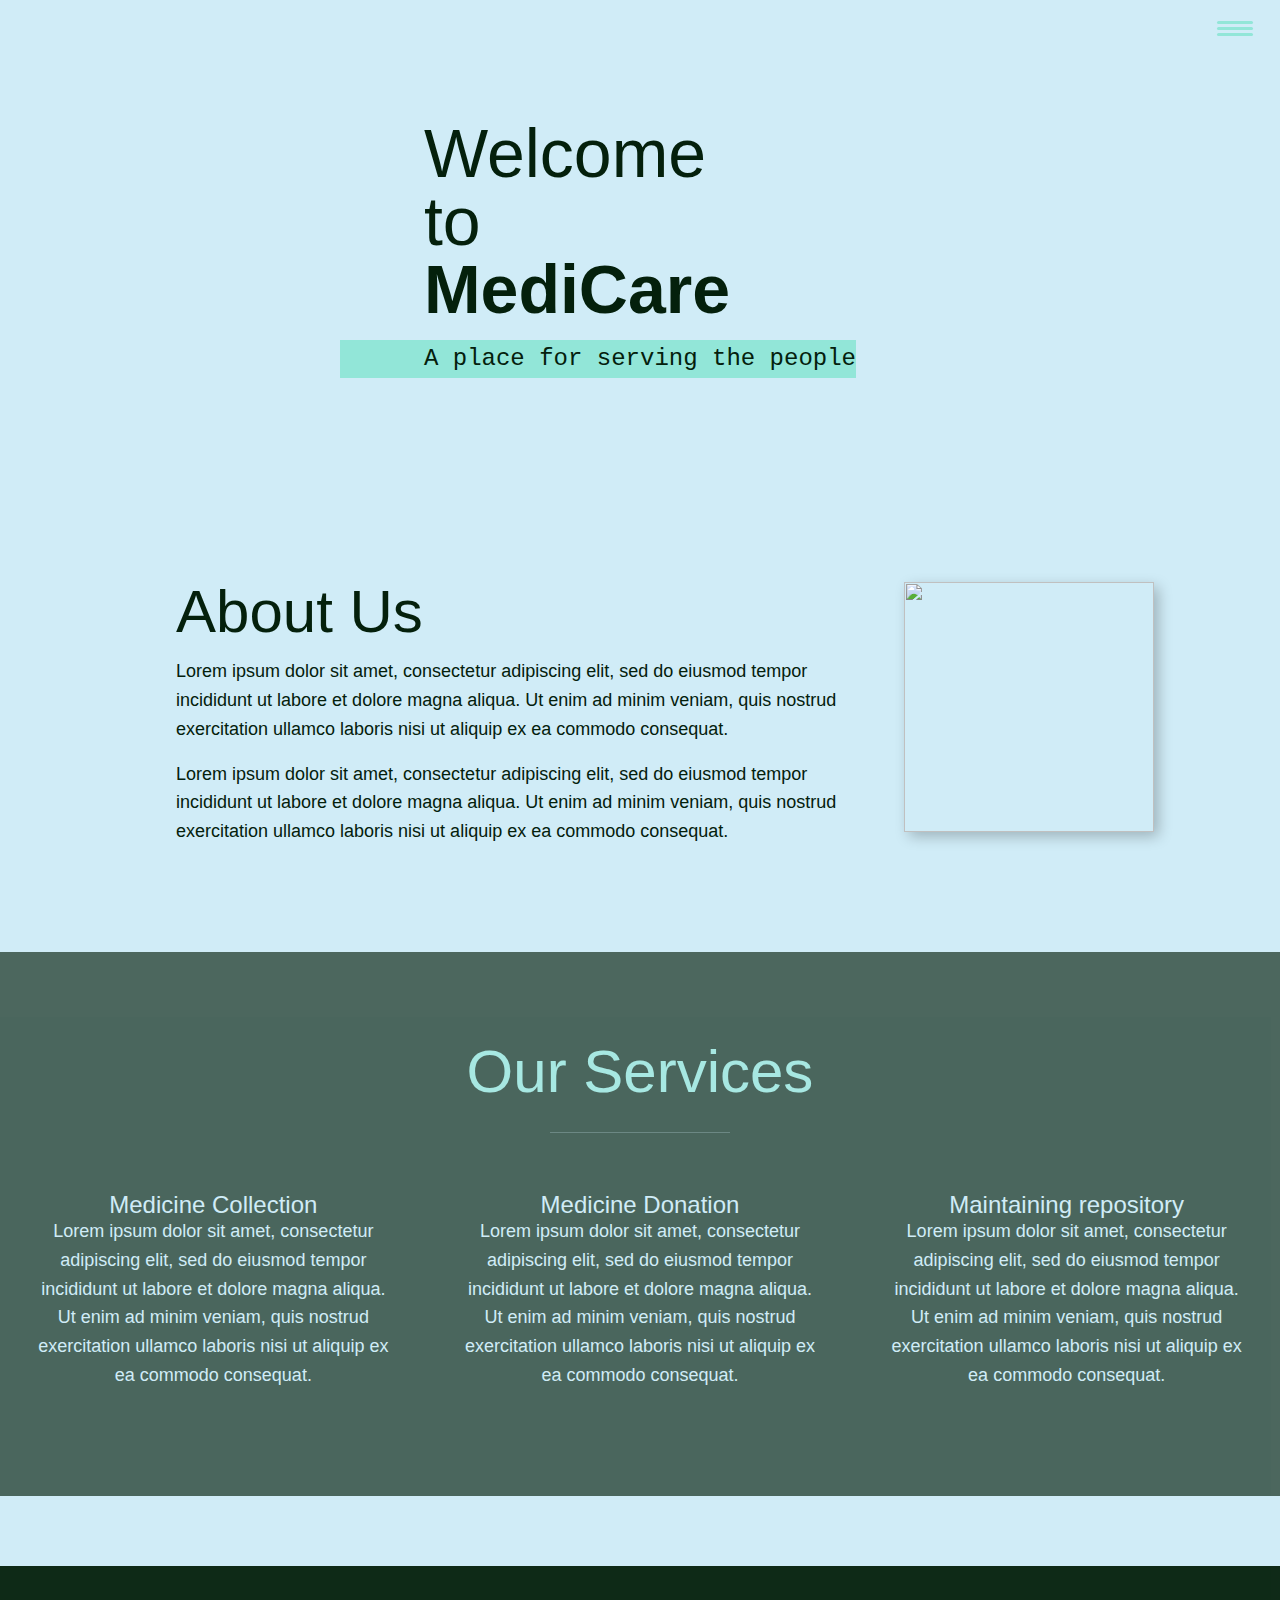
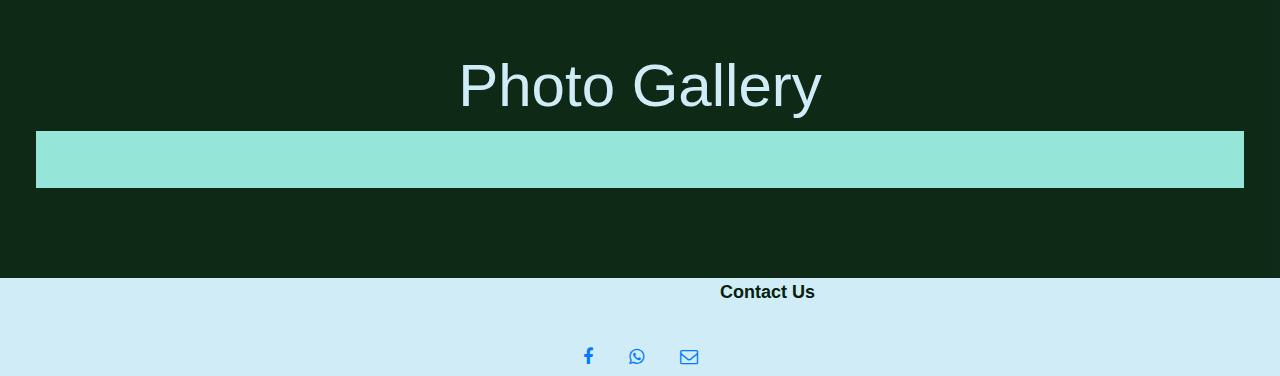
==== commit 5869f8af: "commit test 01" ====
--- a/index.html
+++ b/index.html
@@ -1,4 +1,3 @@
-
 <!DOCTYPE html>
 <html lang="en">
 <head>
@@ -14,7 +13,7 @@
     <link href="//netdna.bootstrapcdn.com/font-awesome/3.2.1/css/font-awesome.css" rel="stylesheet">
     <link rel="stylesheet" href="https://cdnjs.cloudflare.com/ajax/libs/font-awesome/4.7.0/css/font-awesome.min.css">
     <link rel="stylesheet" href="styles.css">
-    <title>Document</title>
+    <title>Website</title>
 </head>
 <body>
   
@@ -165,5 +164,4 @@
 <script src="https://cdn.jsdelivr.net/npm/popper.js@1.16.1/dist/umd/popper.min.js"></script>
 <script src="https://cdn.jsdelivr.net/npm/bootstrap@4.6.1/dist/js/bootstrap.bundle.min.js"></script>
 
-</body>
->>>>>>> 889f4cd6c339c0dcf320fc288b53dc7a2cdbf74e
+</body>